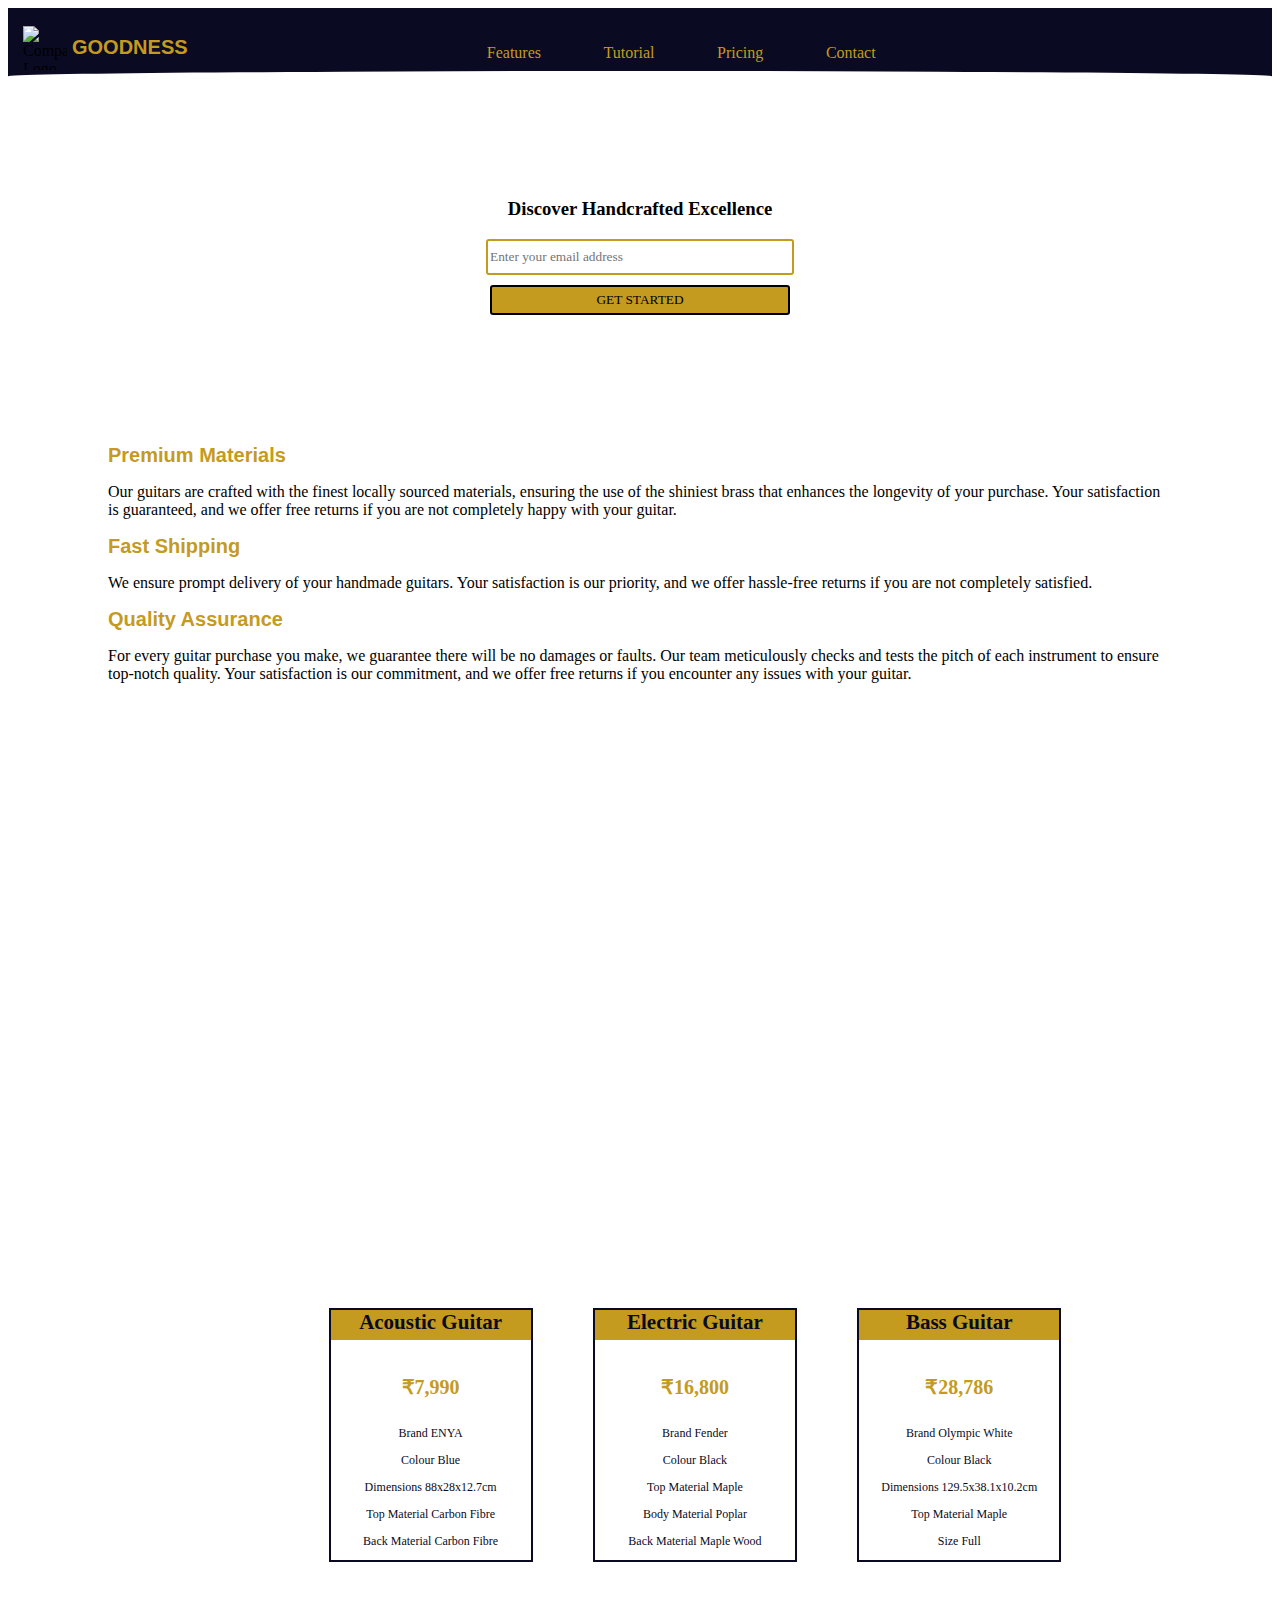
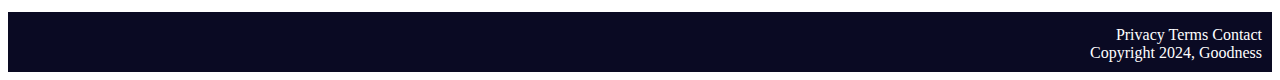
==== index.html @ dcd2963c "Update and rename goodness.html to index.html" ====
<!DOCTYPE html>
<html lang="en">
  <head>
    <meta charset="UTF-8" />
    <meta name="viewport" content="width=device-width, initial-scale=1.0" />
    <meta name="description" content="Goodness in service" />
    <title>Product Landing Page</title>
    <link rel="stylesheet" href="styles.css" />
  </head>

  <body>
    <header id="header">
      <div  class="title">
    <img class="video" id="header-img" src="https://www.freeiconspng.com/thumbs/guitar-icon-png/guitar-icon-png-24.png" alt="Company Logo" width="44px" height="44px">
      <h1>GOODNESS</h1>
      </div>
      <nav id="nav-bar">
        <ul>
  <li >
    <a class="nav-link" href="#features" accesskey="s">Features</a>
  </li>
  <li>
    <a class="nav-link" href="#tutorial" accesskey="s">Tutorial</a>
  </li>
  <li >
    <a class="nav-link" href="#pricing" accesskey="s">Pricing</a>
  </li>
  <li>
    <a class="nav-link" href="#footer" accesskey="s">Contact</a>
  </li>
</ul>
      </nav>
    </header>
<a id="top"></a>
<div class="page">
  
    <form id="form" method="post" action="https://www.freecodecamp.com/email-submit">
    <h3>Discover Handcrafted Excellence</h3>
            <input name="email" id="email" type="email" placeholder="Enter your email address"><br>
            <input name="submit" id="submit" type="submit" value="GET STARTED">
    </form>

    <section class="feat" role="region" aria-labelledby="features">
      <h1 id="features"></br></br></br></br></h1>
      <h1>Premium Materials</h1>
      <p>Our guitars are crafted with the finest locally sourced materials, ensuring the use of the shiniest brass that enhances the longevity of your purchase. Your satisfaction is guaranteed, and we offer free returns if you are not completely happy with your guitar.</p>
      <h1>Fast Shipping</h1>
      <p>We ensure prompt delivery of your handmade guitars. Your satisfaction is our priority, and we offer hassle-free returns if you are not completely satisfied.</p>
      <h1>Quality Assurance</h1>
      <p>For every guitar purchase you make, we guarantee there will be no damages or faults. Our team meticulously checks and tests the pitch of each instrument to ensure top-notch quality. Your satisfaction is our commitment, and we offer free returns if you encounter any issues with your guitar.</p><br/>
    </section>

    <section class="tute" role="region" aria-labelledby="tutorial"> 
    <h1 id="tutorial"><br/><br/><br/></h1>
<iframe id="video" width="500" height="300" src="https://www.youtube.com/embed/rTMN8rCBWkw" frameborder="0" allowfullscreen></iframe>
  </section>

  <section class="price" role="region" aria-labelledby="pricing"> 
    <h1 id="pricing"><br><br><br><br><h1>
    <div class="priceboxes">
      <div class="pricebox">
        <h5>Acoustic Guitar</h5>
        <h4>₹7,990</h4>
        <p>Brand ENYA</p>
        <p>Colour	Blue</p>
        <p>Dimensions 88x28x12.7cm</p>
        <p>Top Material Carbon Fibre</p>
        <p>Back Material Carbon Fibre</p>


        </div> 
      <div class="pricebox">
        <h5>Electric Guitar</h5>
        <h4>₹16,800</h4>
        <p>Brand Fender </p>
        <p>Colour Black</p>
        <p>Top Material Maple</p>
        <p>Body Material Poplar</p>
        <p>Back Material Maple Wood</p>

      </div>
      <div class="pricebox">
        <h5>Bass Guitar</h5>
        <h4>₹28,786</h4>
        <p>Brand Olympic White</p>
        <p>Colour Black</p>
        <p>Dimensions 129.5x38.1x10.2cm</p>
        <p>Top Material Maple</p>
        <p>Size	Full</p>
      </div>
    <div>
    </section>
    </div>

  <footer class="foot" role="region" aria-labelledby="footer">
    <ptc id="footer">
      <a href="#top">Privacy</a> 
      <a href="#top">Terms</a> 
      <a href="#top">Contact</a><br>
Copyright 2024, Goodness</ptc>
  </footer>

  </body>
</html>
---- styles.css ----
@media (prefers-reduced-motion: no-preference) {
    * {
      scroll-behavior: smooth;
      font-family:Verdana;
    }
  }
  
  .page{
    margin-left:100px;
    margin-right:100px;
  }
  
  section{
    margin-bottom:50px;
  }
  
  #logo {
    width: max(100px, 18vw);
    background-color: #0a0a23;
    aspect-ratio: 35 / 4;
    padding: 0.4rem;
    
  }
  
  
  h1{
    color:#c49b1e;
    font-family:  Helvetica,Verdana;
    font-size:20px;
  }
  
  .title{
    position: absolute; 
    top: 0; 
    left: 0; 
    display: flex;
    align-items: center;
    gap: 5px;
    padding:15px;
  }
  
  header {
    width: 100%;
    height: 90px;
    display: flex;
    justify-content: space-between;
    align-items: center;
    position: sticky;
    top: 0;
    background: #0a0a23;
  }
  
  header:after {
    content: '';
    position: absolute;
    bottom: 0;
    left: 0;
    height: 30%; 
    width: 100%;
    background: #ffffff;
    border-top-left-radius: 50% 20%; 
    border-top-right-radius: 50% 20%; 
    user-select: none;
  }
  
  .nav-bar {
    height: 100px;
    max-width: 100%;
  }
  
  nav > ul {
    display: flex;
    justify-content: space-evenly; 
    gap: 5px; 
    padding: 5px;
    padding-inline-start: 450px; 
    margin-block: 450px; 
    height: 100%;
  }
  
  nav > ul > li {
    font-family: Helvetica, Verdana;
    color: #c49b1e;
    margin: 0 0.9rem;
    padding: 0.9rem;
    display: block;
    flex: 1;
  }
  
  nav > ul > li:hover {
    cursor: pointer;
  }
  
  li > a {
    color: inherit;
    text-decoration: none;
  }
  
  footer {
    width: 100%;
    height: 60px;
    background: #0a0a23;
    position: relative;
    bottom: 0;
    display: flex;
    justify-content: space-between;
    align-items: center;
  }
  
  
  footer:after{
    content: '';
    width: 100%;border-bottom-left-radius: 30% 2%; 
    border-bottom-right-radius: 30% 2%; 
    user-select: none;
  
  }
  
  form{
    margin-top:100px;
    text-align:center;
  }
  
  h2{
    font-weight:bold;
  }
  
  #email{
    border-style: solid;
    border-width: 2px;
    border-color: #c49b1e;
    border-radius:3px;
    margin-bottom: 10px;
    height:30px;
    width:300px;
    cursor:auto;
  }
  
  #submit{
    border-style: solid;
    height:30px;
    width:300px;
    border-width: 2px;
    background-color: #c49b1e;
    border-radius:3px;
    margin-bottom: 10px;
  }
  
  iframe{
    margin-left:30%;
    margin-right:30%;
  }
  
  ptc{
    color:white;
    text-align:right;
    position:absolute;
      bottom:10px;
      right:10px;
  }
  ptc:hover {
    cursor: pointer;
  }
  ptc > a {
    color: inherit;
    text-decoration: none;
  }
  
  .priceboxes{
    display: flex;
    justify-content: space-evenly; 
    align-items: center;
    margin-left:16%;
    gap: 10px; 
    flex: 1;
  }
  
  .pricebox{
    height:250px;
    width:200px;
    border:2px solid #0a0a23;
  }
  
  h5{
    margin-top:0;
    color:#0a0a23;
    background-color:#c49b1e;
    width:100%;
    height:30px;
    font-size:21px;
    text-align:center;
  }
  .pricebox >p{
    text-align:center;
    font-weight: 500;
    font-size:12px;
    color:#0a0a23;
  }
  h4{
    text-align:center;
    padding-top:0;
    padding-bottom: 0;
  }
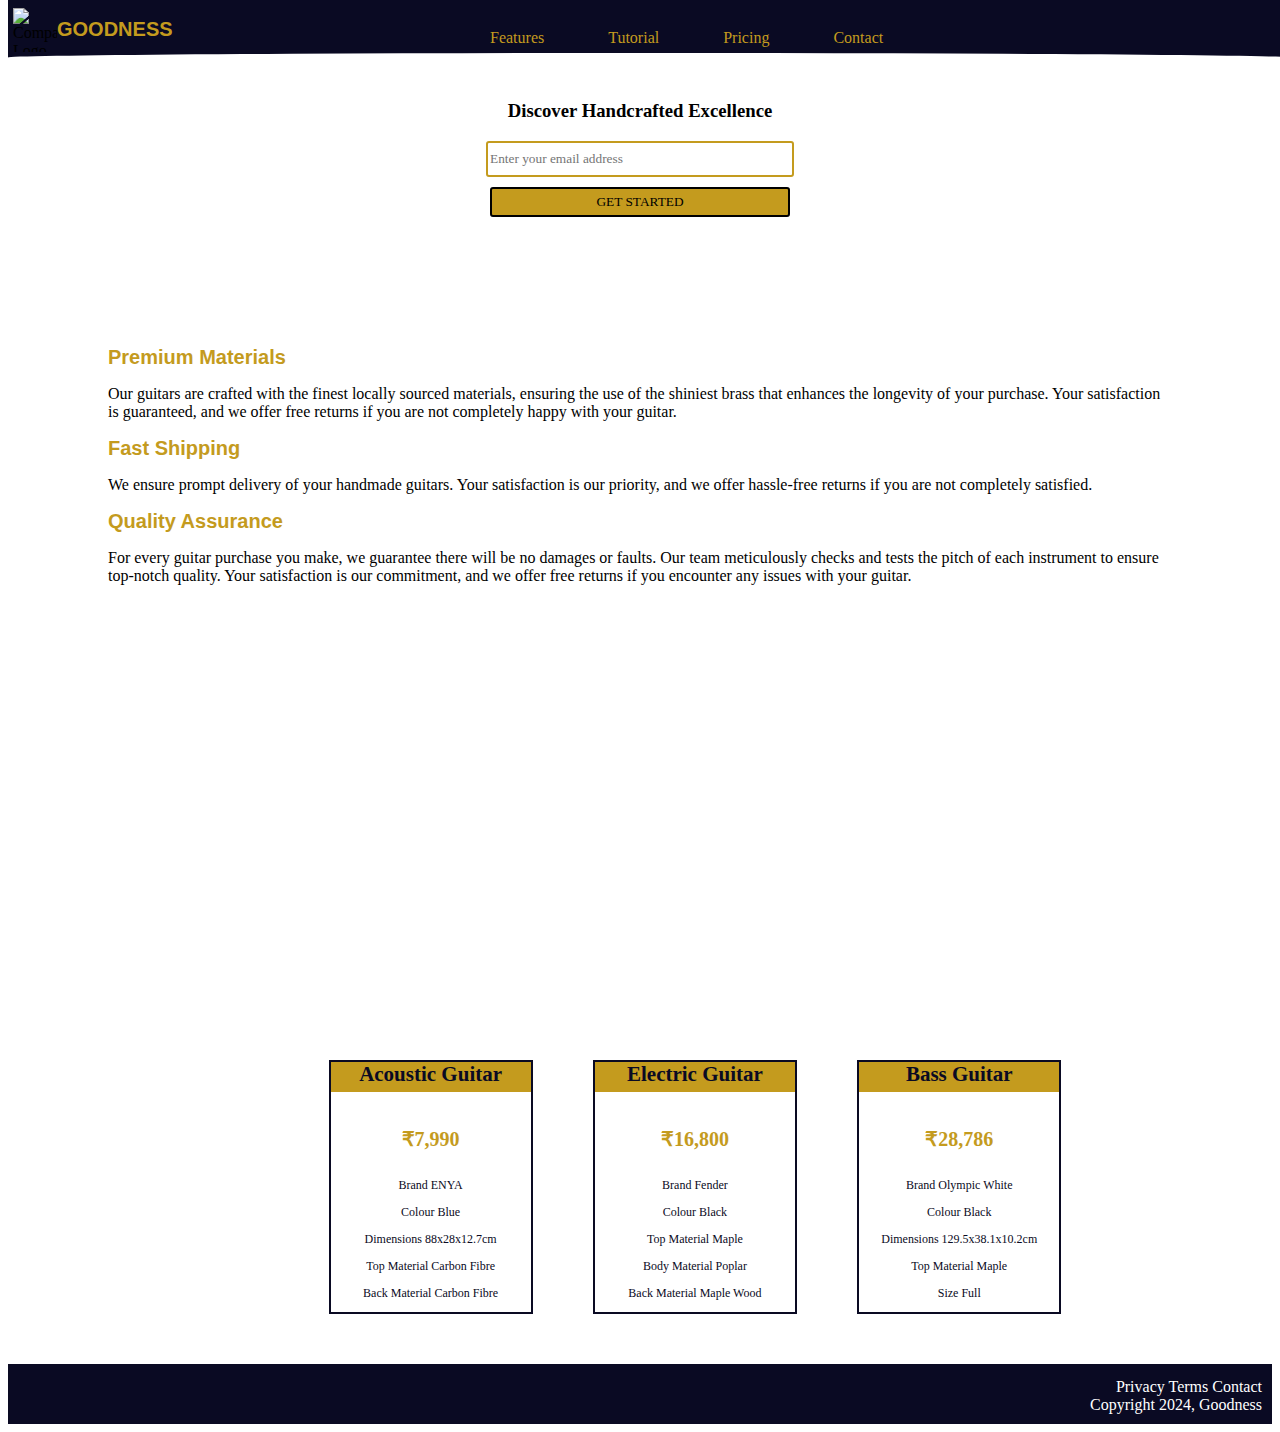
==== commit 8fc0401c: "Update index.html" ====
--- a/index.html
+++ b/index.html
@@ -10,12 +10,12 @@
 
   <body>
     <header id="header">
-      <div  class="title">
-    <img class="video" id="header-img" src="https://www.freeiconspng.com/thumbs/guitar-icon-png/guitar-icon-png-24.png" alt="Company Logo" width="44px" height="44px">
+      <nav id="nav-bar">
+      <ul>
+        <div  class="title">
+        <img class="video" id="header-img" src="https://www.freeiconspng.com/thumbs/guitar-icon-png/guitar-icon-png-24.png" alt="Company Logo" width="44px" height="44px">
       <h1>GOODNESS</h1>
-      </div>
-      <nav id="nav-bar">
-        <ul>
+      </div >
   <li >
     <a class="nav-link" href="#features" accesskey="s">Features</a>
   </li>
@@ -52,7 +52,7 @@
 
     <section class="tute" role="region" aria-labelledby="tutorial"> 
     <h1 id="tutorial"><br/><br/><br/></h1>
-<iframe id="video" width="500" height="300" src="https://www.youtube.com/embed/rTMN8rCBWkw" frameborder="0" allowfullscreen></iframe>
+<iframe id="video"  src="https://www.youtube.com/embed/rTMN8rCBWkw" frameborder="0" allowfullscreen></iframe>
   </section>
 
   <section class="price" role="region" aria-labelledby="pricing"> 
--- a/styles.css
+++ b/styles.css
@@ -1,203 +1,220 @@
 @media (prefers-reduced-motion: no-preference) {
-    * {
-      scroll-behavior: smooth;
-      font-family:Verdana;
-    }
-  }
+  * {
+    scroll-behavior: smooth;
+    font-family:Verdana;
+  }
+}
+@media screen and (max-width: 800px) {
+  header,header:after {
+    padding: 20px 10px !important;
+  }
+  .nav-bar {
+    float: none;
+    display: block;
+    text-align: left;
+  }
+  .nav-bar{
+    float: none;
+  }
+}
+
+body {
+  overflow-x: hidden; /* Hide horizontal scrollbar */
+}
+.page{
+  margin-left:100px;
+  margin-right:100px;
+}
+
+section{
+  margin-bottom:50px;
+}
+
+#logo {
+  width: max(100px, 18vw);
+  background-color: #0a0a23;
+  aspect-ratio: 35 / 4;
+  padding: 0.4rem;
   
-  .page{
-    margin-left:100px;
-    margin-right:100px;
-  }
-  
-  section{
-    margin-bottom:50px;
-  }
-  
-  #logo {
-    width: max(100px, 18vw);
-    background-color: #0a0a23;
-    aspect-ratio: 35 / 4;
-    padding: 0.4rem;
-    
-  }
-  
-  
-  h1{
-    color:#c49b1e;
-    font-family:  Helvetica,Verdana;
-    font-size:20px;
-  }
-  
-  .title{
-    position: absolute; 
-    top: 0; 
-    left: 0; 
-    display: flex;
-    align-items: center;
-    gap: 5px;
-    padding:15px;
-  }
-  
-  header {
-    width: 100%;
-    height: 90px;
-    display: flex;
-    justify-content: space-between;
-    align-items: center;
-    position: sticky;
-    top: 0;
-    background: #0a0a23;
-  }
-  
-  header:after {
-    content: '';
-    position: absolute;
-    bottom: 0;
-    left: 0;
-    height: 30%; 
-    width: 100%;
-    background: #ffffff;
-    border-top-left-radius: 50% 20%; 
-    border-top-right-radius: 50% 20%; 
-    user-select: none;
-  }
-  
-  .nav-bar {
-    height: 100px;
-    max-width: 100%;
-  }
-  
-  nav > ul {
-    display: flex;
-    justify-content: space-evenly; 
-    gap: 5px; 
-    padding: 5px;
-    padding-inline-start: 450px; 
-    margin-block: 450px; 
-    height: 100%;
-  }
-  
-  nav > ul > li {
-    font-family: Helvetica, Verdana;
-    color: #c49b1e;
-    margin: 0 0.9rem;
-    padding: 0.9rem;
-    display: block;
-    flex: 1;
-  }
-  
-  nav > ul > li:hover {
-    cursor: pointer;
-  }
-  
-  li > a {
-    color: inherit;
-    text-decoration: none;
-  }
-  
-  footer {
-    width: 100%;
-    height: 60px;
-    background: #0a0a23;
-    position: relative;
-    bottom: 0;
-    display: flex;
-    justify-content: space-between;
-    align-items: center;
-  }
-  
-  
-  footer:after{
-    content: '';
-    width: 100%;border-bottom-left-radius: 30% 2%; 
-    border-bottom-right-radius: 30% 2%; 
-    user-select: none;
-  
-  }
-  
-  form{
-    margin-top:100px;
-    text-align:center;
-  }
-  
-  h2{
-    font-weight:bold;
-  }
-  
-  #email{
-    border-style: solid;
-    border-width: 2px;
-    border-color: #c49b1e;
-    border-radius:3px;
-    margin-bottom: 10px;
-    height:30px;
-    width:300px;
-    cursor:auto;
-  }
-  
-  #submit{
-    border-style: solid;
-    height:30px;
-    width:300px;
-    border-width: 2px;
-    background-color: #c49b1e;
-    border-radius:3px;
-    margin-bottom: 10px;
-  }
-  
-  iframe{
-    margin-left:30%;
-    margin-right:30%;
-  }
-  
-  ptc{
-    color:white;
-    text-align:right;
-    position:absolute;
-      bottom:10px;
-      right:10px;
-  }
-  ptc:hover {
-    cursor: pointer;
-  }
-  ptc > a {
-    color: inherit;
-    text-decoration: none;
-  }
-  
-  .priceboxes{
-    display: flex;
-    justify-content: space-evenly; 
-    align-items: center;
-    margin-left:16%;
-    gap: 10px; 
-    flex: 1;
-  }
-  
-  .pricebox{
-    height:250px;
-    width:200px;
-    border:2px solid #0a0a23;
-  }
-  
-  h5{
-    margin-top:0;
-    color:#0a0a23;
-    background-color:#c49b1e;
-    width:100%;
-    height:30px;
-    font-size:21px;
-    text-align:center;
-  }
-  .pricebox >p{
-    text-align:center;
-    font-weight: 500;
-    font-size:12px;
-    color:#0a0a23;
-  }
-  h4{
-    text-align:center;
-    padding-top:0;
-    padding-bottom: 0;
-  }+}
+
+h1{
+  color:#c49b1e;
+  font-family:  Helvetica,Verdana;
+  font-size:20px;
+}
+
+.title{
+  float: left;
+  position: absolute; 
+  top: 0; 
+  left: 0; 
+  display: flex;
+  align-items: center;
+  padding:5px;
+}
+
+header {
+  width: 100%;
+  height: 75px;
+  display: flex;
+  align-items: center;
+  position: fixed;
+  top: 0;
+  background: #0a0a23;
+  overflow: hidden;
+  z-index: 99;
+}
+header:after {
+  content: '';
+  position: absolute;
+  bottom: 0;
+  left: 0;
+  height: 30%; 
+  width: 100%;
+  background: #ffffff;
+  border-top-left-radius: 50% 20%; 
+  border-top-right-radius: 50% 20%; 
+  user-select: none;
+}
+
+.nav-bar{
+  flex:1 0 auto;
+  height: 90px;
+  max-width: 100%;
+}
+
+nav > ul {
+  display: flex;
+  justify-content: space-evenly; 
+  flex-direction: row-reverse
+  gap: 15px; 
+  padding: 5px;
+  padding-inline-start: 450px; 
+  margin-block: 450px; 
+  height: 100%;
+}
+
+nav > ul > li {
+  font-family: Helvetica, Verdana;
+  color: #c49b1e;
+  padding: 2rem;
+  display: block;
+  flex: 1;
+}
+
+nav > ul > li:hover {
+  cursor: pointer;
+  color:white;
+}
+
+li > a {
+  color: inherit;
+  text-decoration: none;
+}
+
+footer {
+  width: 100%;
+  height: 60px;
+  background: #0a0a23;
+  position: relative;
+  bottom: 0;
+  display: flex;
+  justify-content: space-between;
+  align-items: center;
+}
+
+
+footer:after{
+  content: '';
+  width: 100%;border-bottom-left-radius: 30% 2%; 
+  border-bottom-right-radius: 30% 2%; 
+  user-select: none;
+
+}
+
+form{
+  margin-top:100px;
+  text-align:center;
+}
+
+h2{
+  font-weight:bold;
+}
+
+#email{
+  border-style: solid;
+  border-width: 2px;
+  border-color: #c49b1e;
+  border-radius:3px;
+  margin-bottom: 10px;
+  height:30px;
+  width:300px;
+  cursor:auto;
+}
+
+#submit{
+  border-style: solid;
+  height:30px;
+  width:300px;
+  border-width: 2px;
+  background-color: #c49b1e;
+  border-radius:3px;
+  margin-bottom: 10px;
+}
+
+iframe{
+  margin-left:30%;
+  margin-right:30%;
+}
+
+ptc{
+  color:white;
+  text-align:right;
+  position:absolute;
+    bottom:10px;
+    right:10px;
+}
+ptc:hover {
+  cursor: pointer;
+}
+ptc > a {
+  color: inherit;
+  text-decoration: none;
+}
+
+.priceboxes{
+  display: flex;
+  justify-content: space-evenly; 
+  align-items: center;
+  margin-left:16%;
+  gap: 10px; 
+  flex: 1;
+}
+
+.pricebox{
+  height:250px;
+  width:200px;
+  border:2px solid #0a0a23;
+}
+
+h5{
+  margin-top:0;
+  color:#0a0a23;
+  background-color:#c49b1e;
+  width:100%;
+  height:30px;
+  font-size:21px;
+  text-align:center;
+}
+.pricebox >p{
+  text-align:center;
+  font-weight: 500;
+  font-size:12px;
+  color:#0a0a23;
+}
+h4{
+  text-align:center;
+  padding-top:0;
+  padding-bottom: 0;
+}
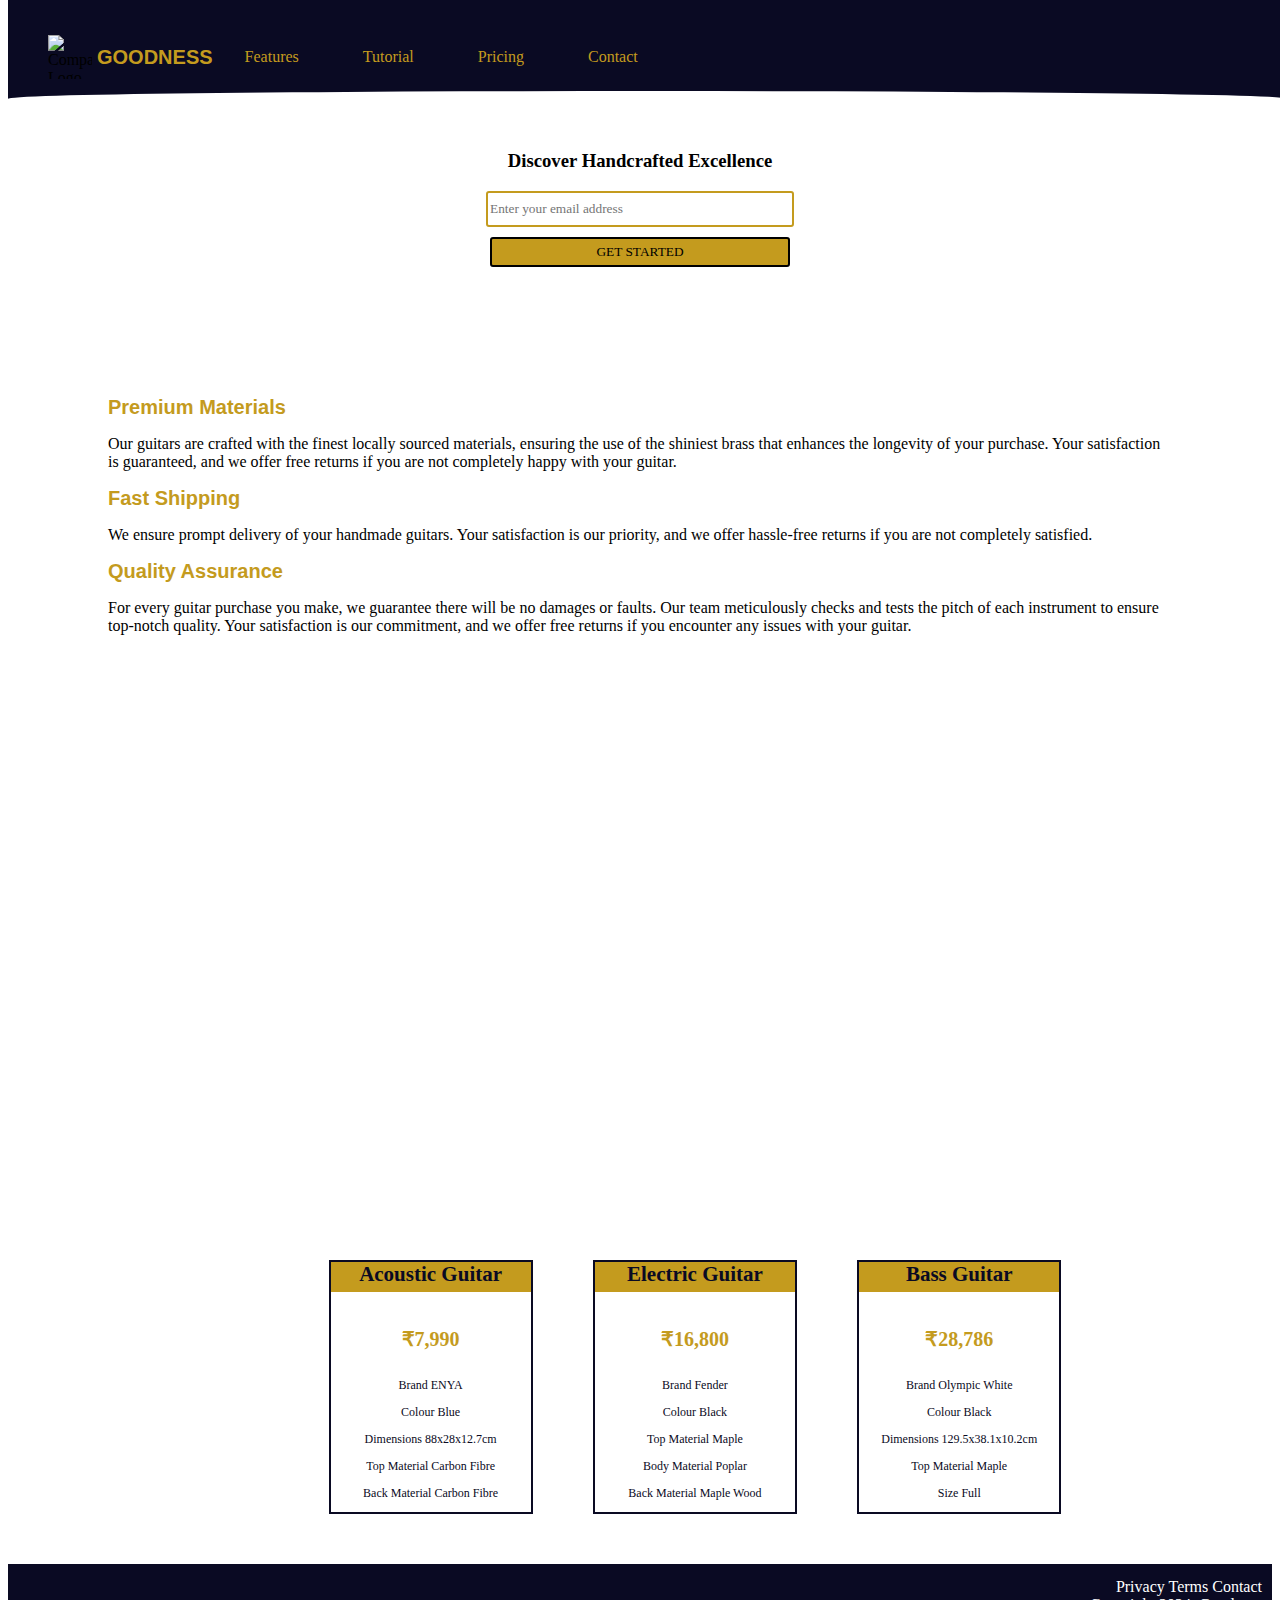
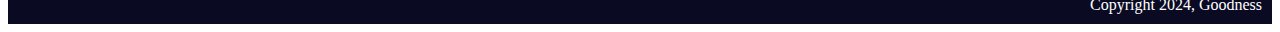
==== commit a1fa7eb0: "Update index.html" ====
--- a/index.html
+++ b/index.html
@@ -34,7 +34,7 @@
 <a id="top"></a>
 <div class="page">
   
-    <form id="form" method="post" action="https://www.freecodecamp.com/email-submit">
+    <form id="form" method="post" action=" ">
     <h3>Discover Handcrafted Excellence</h3>
             <input name="email" id="email" type="email" placeholder="Enter your email address"><br>
             <input name="submit" id="submit" type="submit" value="GET STARTED">
--- a/styles.css
+++ b/styles.css
@@ -1,41 +1,14 @@
-@media (prefers-reduced-motion: no-preference) {
-  * {
-    scroll-behavior: smooth;
-    font-family:Verdana;
-  }
-}
-@media screen and (max-width: 800px) {
-  header,header:after {
-    padding: 20px 10px !important;
-  }
-  .nav-bar {
-    float: none;
-    display: block;
-    text-align: left;
-  }
-  .nav-bar{
-    float: none;
-  }
-}
-
 body {
   overflow-x: hidden; /* Hide horizontal scrollbar */
 }
 .page{
+  margin-top:150px;
   margin-left:100px;
   margin-right:100px;
 }
 
 section{
   margin-bottom:50px;
-}
-
-#logo {
-  width: max(100px, 18vw);
-  background-color: #0a0a23;
-  aspect-ratio: 35 / 4;
-  padding: 0.4rem;
-  
 }
 
 h1{
@@ -44,26 +17,15 @@
   font-size:20px;
 }
 
-.title{
-  float: left;
-  position: absolute; 
-  top: 0; 
-  left: 0; 
-  display: flex;
-  align-items: center;
-  padding:5px;
-}
-
 header {
   width: 100%;
-  height: 75px;
-  display: flex;
-  align-items: center;
+  max-height:100px;
+  padding-bottom: 30px;
   position: fixed;
   top: 0;
+  transition: 0.4s;
   background: #0a0a23;
   overflow: hidden;
-  z-index: 99;
 }
 header:after {
   content: '';
@@ -77,30 +39,22 @@
   border-top-right-radius: 50% 20%; 
   user-select: none;
 }
-
-.nav-bar{
-  flex:1 0 auto;
-  height: 90px;
-  max-width: 100%;
+.title{
+  display:flex;
+  align-items: center;
+  gap:5px;
 }
 
 nav > ul {
   display: flex;
-  justify-content: space-evenly; 
-  flex-direction: row-reverse
-  gap: 15px; 
-  padding: 5px;
-  padding-inline-start: 450px; 
-  margin-block: 450px; 
-  height: 100%;
+  /*float: left;*/
 }
 
 nav > ul > li {
   font-family: Helvetica, Verdana;
   color: #c49b1e;
-  padding: 2rem;
+  margin: 2rem;
   display: block;
-  flex: 1;
 }
 
 nav > ul > li:hover {
@@ -108,7 +62,7 @@
   color:white;
 }
 
-li > a {
+li a {
   color: inherit;
   text-decoration: none;
 }
@@ -163,9 +117,11 @@
   margin-bottom: 10px;
 }
 
-iframe{
+#video{
   margin-left:30%;
   margin-right:30%;
+  width:500px;
+  height:300px;
 }
 
 ptc{
@@ -178,7 +134,7 @@
 ptc:hover {
   cursor: pointer;
 }
-ptc > a {
+ptc a {
   color: inherit;
   text-decoration: none;
 }
@@ -206,6 +162,7 @@
   height:30px;
   font-size:21px;
   text-align:center;
+  text-justify: auto;
 }
 .pricebox >p{
   text-align:center;
@@ -218,3 +175,35 @@
   padding-top:0;
   padding-bottom: 0;
 }
+@media (prefers-reduced-motion: no-preference) {
+  * {
+    scroll-behavior: smooth;
+    font-family:Verdana;
+  }
+}
+@media screen and (max-width: 860px) {
+  nav >ul{
+    padding: 3px 35% 30px !important;
+  }
+  nav > ul >li{
+    display: none;
+    
+  }
+  .page{
+    margin-left: 1px;
+    margin-right: 1px;
+  }
+  #video{
+    margin-left:25%;
+    margin-right:25%;
+    width:250px;
+    height:150px;
+  }
+  .priceboxes{
+    align-items: center;
+    margin-left: 1px;
+  }
+  .pricebox{
+    height:300px;
+  }
+}
